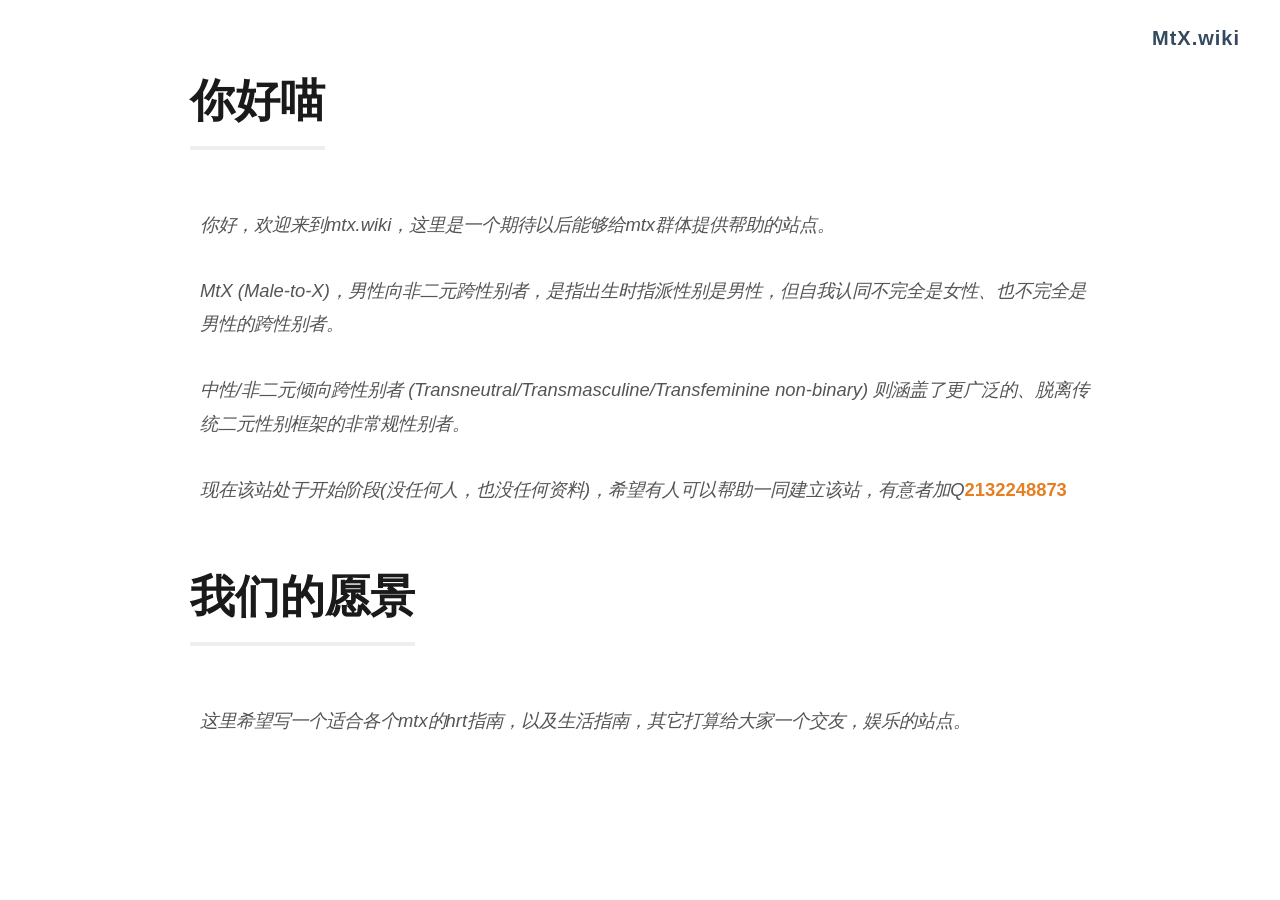
==== index.html @ d505b6fa "Create index.html for MtX.wiki site structure This HTML file serves as the main structure for the Mt" ====
<!DOCTYPE html>
<html lang="zh-CN">
<head>
    <meta charset="UTF-8">
    <meta name="viewport" content="width=device-width, initial-scale=1.0">
    <title>MtX.wiki</title>
    <style>
        body, h1, p {
            margin: 0;
            padding: 0;
        }

        body {
            font-family: "PingFang SC", "Hiragino Sans GB", "Microsoft YaHei", sans-serif;
            line-height: 1.8;
            color: #2c3e50;
            background-color: #ffffff;
            padding: 60px 8% 40px;
        }

        /* 右上角 MtX.wiki */
        .top-right-brand {
            position: fixed;
            top: 20px;
            right: 40px;
            font-size: 1.25rem;
            font-weight: 700;
            color: #34495e;
            letter-spacing: 1px;
        }

        .container {
            max-width: 900px;
            margin: 0 auto;
        }

        .section {
            margin-bottom: 50px;
        }

        /* 大字体标题样式 */
        .big-title {
            font-size: 2.8rem;
            font-weight: 900;
            margin-bottom: 25px;
            color: #1a1a1a;
            border-bottom: 4px solid #eee;
            display: inline-block;
            padding-bottom: 5px;
        }

        /* 斜体内容样式 */
        .content {
            font-style: italic;
            font-size: 1.15rem;
            color: #555;
            white-space: pre-line; /* 保留换行 */
            padding-left: 10px;
        }

        /* 强调文字（如QQ号） */
        .highlight {
            font-style: normal;
            font-weight: bold;
            color: #e67e22;
        }

        @media (max-width: 600px) {
            .big-title { font-size: 2rem; }
            .top-right-brand { right: 20px; font-size: 1rem; }
            body { padding-top: 80px; }
        }
    </style>
</head>
<body>

    <div class="top-right-brand">MtX.wiki</div>

    <div class="container">
        
        <!-- 第一部分：你好喵 -->
        <section class="section">
            <h1 class="big-title">你好喵</h1>
            <div class="content">
                你好，欢迎来到mtx.wiki，这里是一个期待以后能够给mtx群体提供帮助的站点。

                MtX (Male-to-X)，男性向非二元跨性别者，是指出生时指派性别是男性，但自我认同不完全是女性、也不完全是男性的跨性别者。

                中性/非二元倾向跨性别者 (Transneutral/Transmasculine/Transfeminine non-binary) 则涵盖了更广泛的、脱离传统二元性别框架的非常规性别者。

                现在该站处于开始阶段(没任何人，也没任何资料)，希望有人可以帮助一同建立该站，有意者加Q<span class="highlight">2132248873</span>
            </div>
        </section>

        <!-- 第二部分：我们的愿景 -->
        <section class="section">
            <h1 class="big-title">我们的愿景</h1>
            <div class="content">
                这里希望写一个适合各个mtx的hrt指南，以及生活指南，其它打算给大家一个交友，娱乐的站点。
            </div>
        </section>

    </div>

</body>
</html>
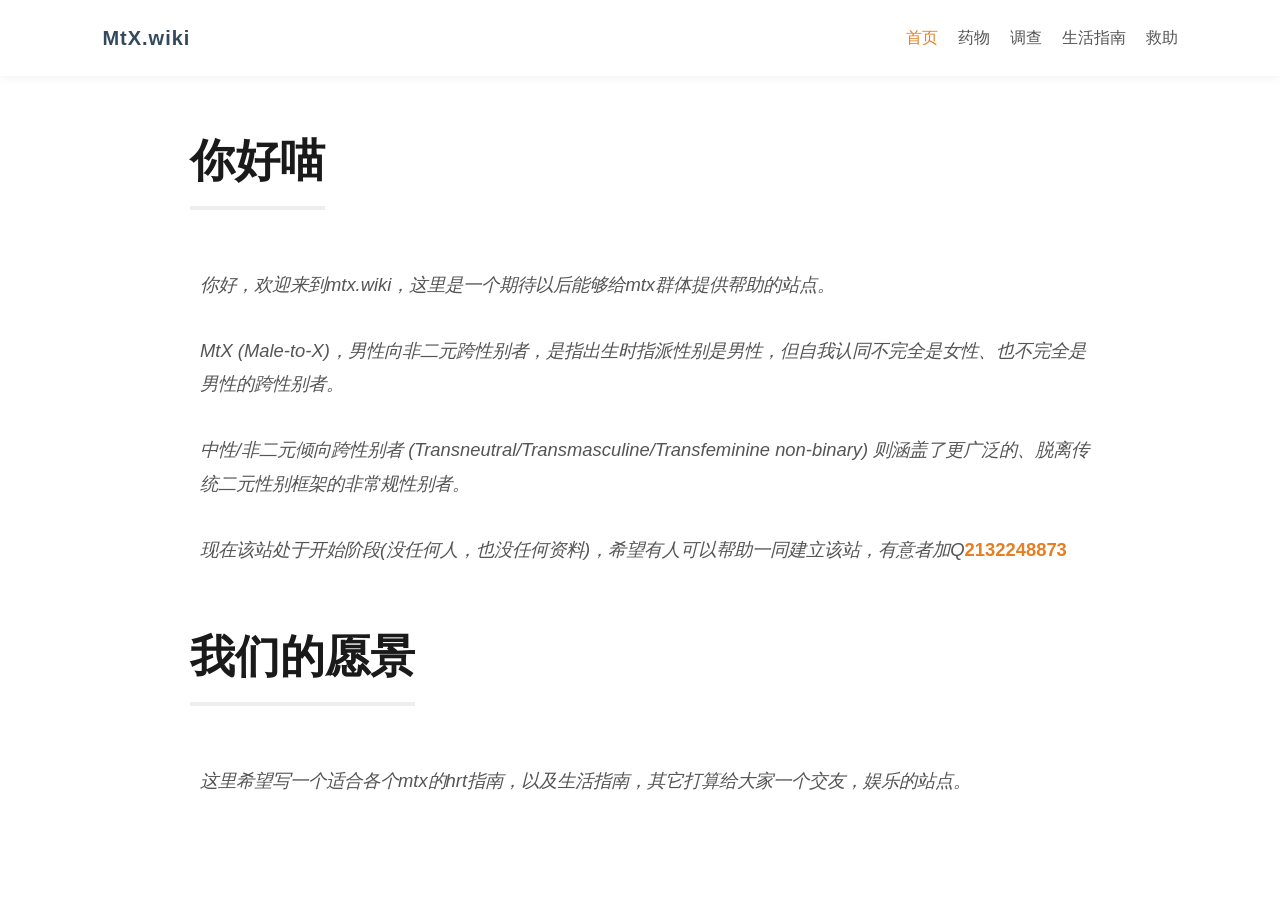
==== commit a8cd0972: "Update index.html" ====
--- a/index.html
+++ b/index.html
@@ -15,23 +15,53 @@
             line-height: 1.8;
             color: #2c3e50;
             background-color: #ffffff;
-            padding: 60px 8% 40px;
+            padding: 80px 8% 40px; /* 增加了顶部内边距，防止被固定导航栏遮挡 */
         }
 
-        /* 右上角 MtX.wiki */
+        /* 顶部导航栏包裹区 */
+        .header-nav {
+            position: fixed;
+            top: 0;
+            left: 0;
+            right: 0;
+            background-color: rgba(255, 255, 255, 0.95);
+            padding: 20px 8%;
+            display: flex;
+            justify-content: space-between;
+            align-items: center;
+            box-shadow: 0 2px 10px rgba(0,0,0,0.05);
+            z-index: 1000;
+        }
+
         .top-right-brand {
-            position: fixed;
-            top: 20px;
-            right: 40px;
             font-size: 1.25rem;
             font-weight: 700;
             color: #34495e;
             letter-spacing: 1px;
+            text-decoration: none;
+        }
+
+        /* 导航链接样式 */
+        .nav-links {
+            display: flex;
+            gap: 20px;
+        }
+
+        .nav-links a {
+            text-decoration: none;
+            color: #555;
+            font-weight: 500;
+            font-size: 1rem;
+            transition: color 0.3s;
+        }
+
+        .nav-links a:hover, .nav-links a.active {
+            color: #e67e22; /* 悬浮和激活时变成你主题的橙色 */
         }
 
         .container {
             max-width: 900px;
-            margin: 0 auto;
+            margin: 40px auto 0;
         }
 
         .section {
@@ -66,15 +96,30 @@
         }
 
         @media (max-width: 600px) {
+            .header-nav {
+                flex-direction: column;
+                gap: 10px;
+                padding: 15px 5%;
+            }
             .big-title { font-size: 2rem; }
-            .top-right-brand { right: 20px; font-size: 1rem; }
-            body { padding-top: 80px; }
+            body { padding-top: 130px; }
+            .nav-links { gap: 12px; font-size: 0.9rem; }
         }
     </style>
 </head>
 <body>
 
-    <div class="top-right-brand">MtX.wiki</div>
+    <!-- 顶部导航栏 -->
+    <header class="header-nav">
+        <a href="index.html" class="top-right-brand">MtX.wiki</a>
+        <nav class="nav-links">
+            <a href="index.html" class="active">首页</a>
+            <a href="meds.html">药物</a>
+            <a href="survey.html">调查</a>
+            <a href="guide.html">生活指南</a>
+            <a href="help.html">救助</a>
+        </nav>
+    </header>
 
     <div class="container">
         
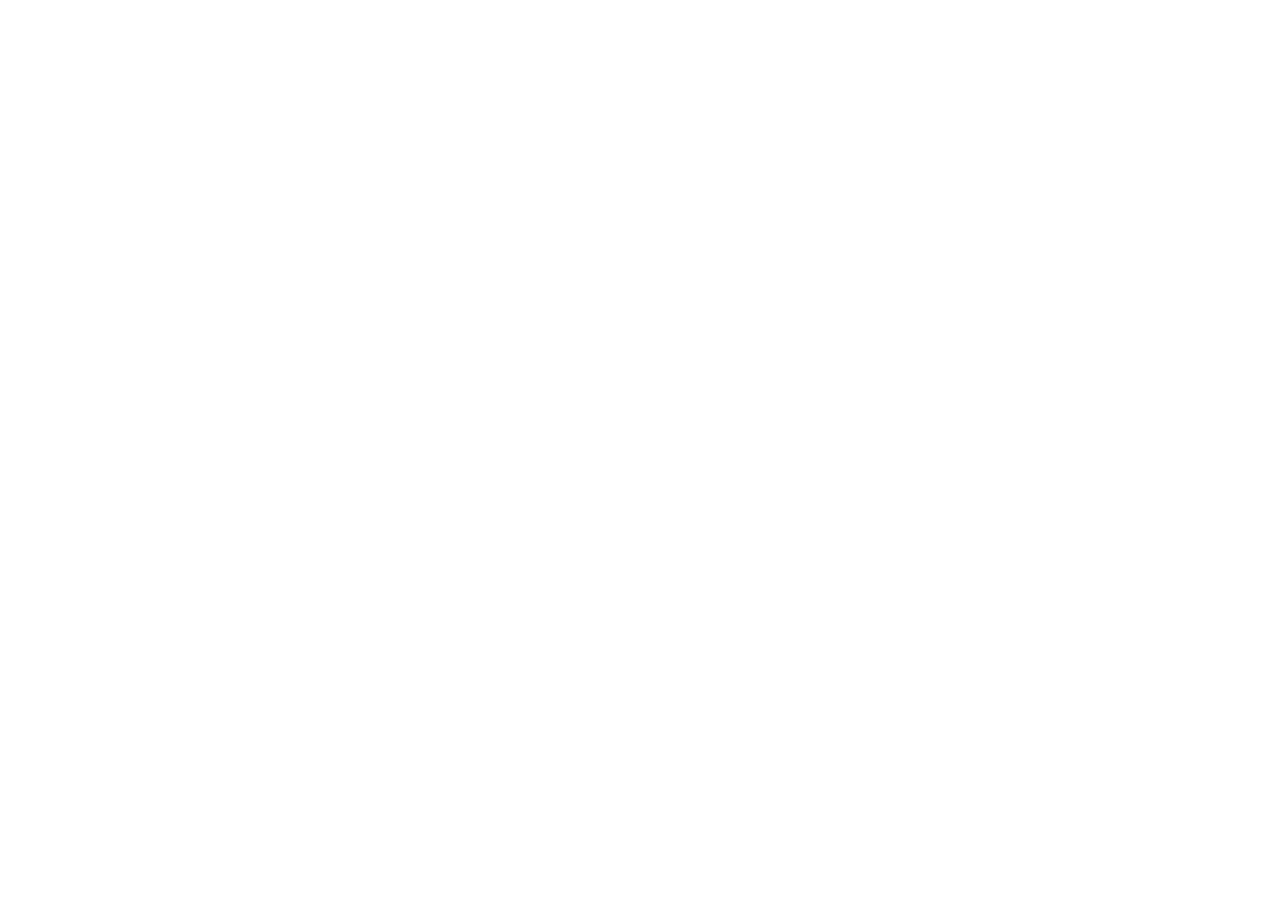
==== commit cb5e0695: "Update index.html" ====
--- a/index.html
+++ b/index.html
@@ -18,12 +18,13 @@
             padding: 80px 8% 40px; /* 增加了顶部内边距，防止被固定导航栏遮挡 */
         }
 
-        /* 顶部导航栏包裹区 */
+        /* 顶部导航栏包裹区（修改了这里，解决滚动条带来的屏幕宽度挤压） */
         .header-nav {
             position: fixed;
             top: 0;
             left: 0;
-            right: 0;
+            width: 100%;             /* 放弃 right: 0，改用 100% 宽度 */
+            box-sizing: border-box;  /* 确保 padding 不会把导航栏撑开变形 */
             background-color: rgba(255, 255, 255, 0.95);
             padding: 20px 8%;
             display: flex;
@@ -47,16 +48,20 @@
             gap: 20px;
         }
 
+        /* 导航链接文字（修改了这里，锁死了字重，增加 inline-block 稳定性） */
         .nav-links a {
             text-decoration: none;
             color: #555;
-            font-weight: 500;
+            font-weight: 500 !important; /* 强制锁定字粗，防止切换页面时意外加粗 */
             font-size: 1rem;
+            display: inline-block;       /* 给文字一个独立的显示块，更稳定 */
             transition: color 0.3s;
         }
 
+        /* 悬浮和激活样式（修改了这里，确保变色时绝对不会触发字重变化导致文字变宽） */
         .nav-links a:hover, .nav-links a.active {
-            color: #e67e22; /* 悬浮和激活时变成你主题的橙色 */
+            color: #e67e22; 
+            font-weight: 500 !important; /* 再次强制确保变色时字粗和刚才完全一样 */
         }
 
         .container {
@@ -80,32 +85,7 @@
         }
 
         /* 斜体内容样式 */
-        .content {
-            font-style: italic;
-            font-size: 1.15rem;
-            color: #555;
-            white-space: pre-line; /* 保留换行 */
-            padding-left: 10px;
-        }
 
-        /* 强调文字（如QQ号） */
-        .highlight {
-            font-style: normal;
-            font-weight: bold;
-            color: #e67e22;
-        }
-
-        @media (max-width: 600px) {
-            .header-nav {
-                flex-direction: column;
-                gap: 10px;
-                padding: 15px 5%;
-            }
-            .big-title { font-size: 2rem; }
-            body { padding-top: 130px; }
-            .nav-links { gap: 12px; font-size: 0.9rem; }
-        }
-    </style>
 </head>
 <body>
 
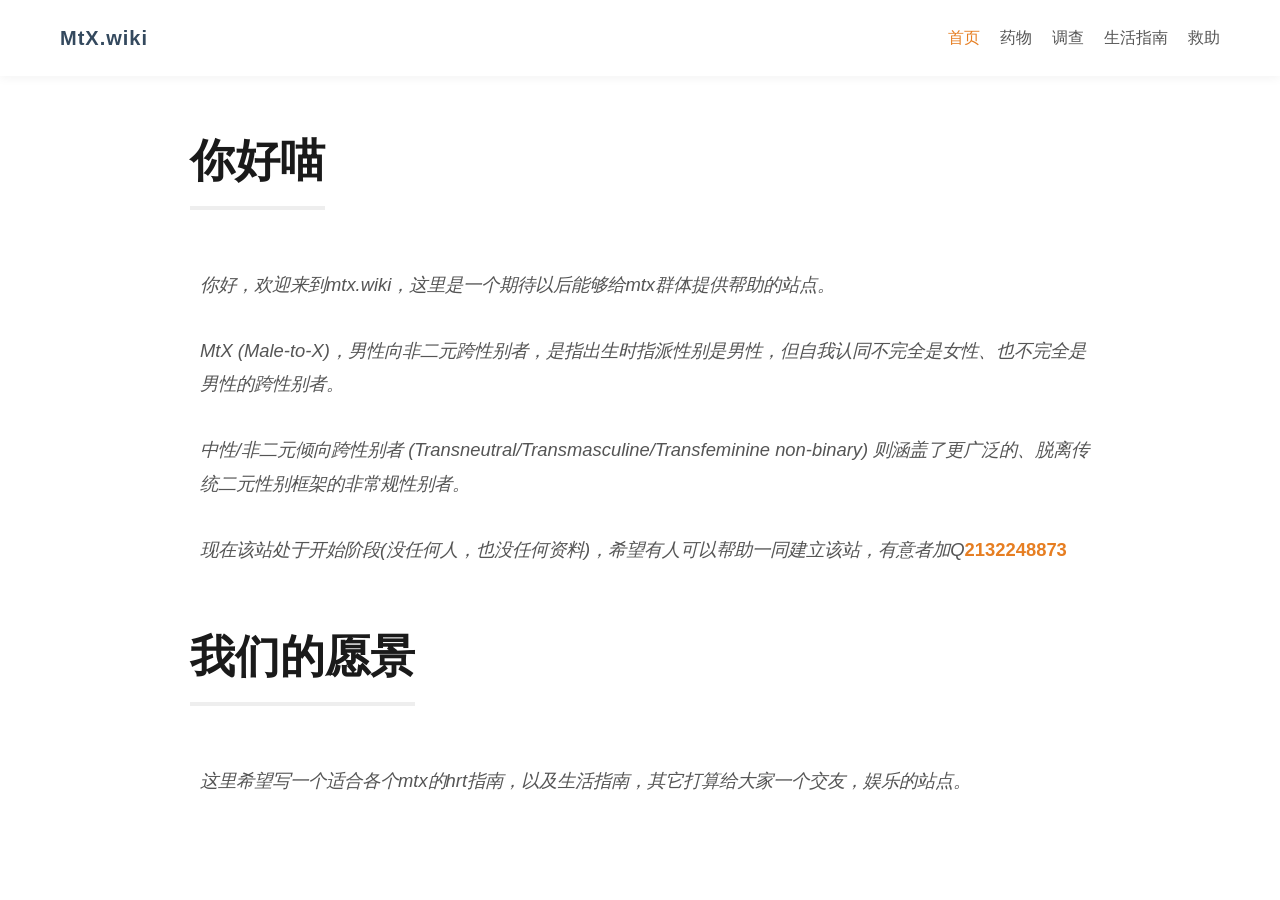
==== commit 36e8d762: "Link external stylesheet and remove inline styles Removed inline styles and linked external styleshe" ====
--- a/index.html
+++ b/index.html
@@ -4,87 +4,8 @@
     <meta charset="UTF-8">
     <meta name="viewport" content="width=device-width, initial-scale=1.0">
     <title>MtX.wiki</title>
-    <style>
-        body, h1, p {
-            margin: 0;
-            padding: 0;
-        }
+    <link rel="stylesheet" href="style.css">
 
-        body {
-            font-family: "PingFang SC", "Hiragino Sans GB", "Microsoft YaHei", sans-serif;
-            line-height: 1.8;
-            color: #2c3e50;
-            background-color: #ffffff;
-            padding: 80px 8% 40px; /* 增加了顶部内边距，防止被固定导航栏遮挡 */
-        }
-
-        /* 顶部导航栏包裹区（修改了这里，解决滚动条带来的屏幕宽度挤压） */
-        .header-nav {
-            position: fixed;
-            top: 0;
-            left: 0;
-            width: 100%;             /* 放弃 right: 0，改用 100% 宽度 */
-            box-sizing: border-box;  /* 确保 padding 不会把导航栏撑开变形 */
-            background-color: rgba(255, 255, 255, 0.95);
-            padding: 20px 8%;
-            display: flex;
-            justify-content: space-between;
-            align-items: center;
-            box-shadow: 0 2px 10px rgba(0,0,0,0.05);
-            z-index: 1000;
-        }
-
-        .top-right-brand {
-            font-size: 1.25rem;
-            font-weight: 700;
-            color: #34495e;
-            letter-spacing: 1px;
-            text-decoration: none;
-        }
-
-        /* 导航链接样式 */
-        .nav-links {
-            display: flex;
-            gap: 20px;
-        }
-
-        /* 导航链接文字（修改了这里，锁死了字重，增加 inline-block 稳定性） */
-        .nav-links a {
-            text-decoration: none;
-            color: #555;
-            font-weight: 500 !important; /* 强制锁定字粗，防止切换页面时意外加粗 */
-            font-size: 1rem;
-            display: inline-block;       /* 给文字一个独立的显示块，更稳定 */
-            transition: color 0.3s;
-        }
-
-        /* 悬浮和激活样式（修改了这里，确保变色时绝对不会触发字重变化导致文字变宽） */
-        .nav-links a:hover, .nav-links a.active {
-            color: #e67e22; 
-            font-weight: 500 !important; /* 再次强制确保变色时字粗和刚才完全一样 */
-        }
-
-        .container {
-            max-width: 900px;
-            margin: 40px auto 0;
-        }
-
-        .section {
-            margin-bottom: 50px;
-        }
-
-        /* 大字体标题样式 */
-        .big-title {
-            font-size: 2.8rem;
-            font-weight: 900;
-            margin-bottom: 25px;
-            color: #1a1a1a;
-            border-bottom: 4px solid #eee;
-            display: inline-block;
-            padding-bottom: 5px;
-        }
-
-        /* 斜体内容样式 */
 
 </head>
 <body>
--- a/style.css
+++ b/style.css
@@ -0,0 +1,103 @@
+body, h1, p {
+    margin: 0;
+    padding: 0;
+}
+
+body {
+    font-family: "PingFang SC", "Hiragino Sans GB", "Microsoft YaHei", sans-serif;
+    line-height: 1.8;
+    color: #2c3e50;
+    background-color: #ffffff;
+    padding: 80px 8% 40px;
+}
+
+/* 顶部导航栏包裹区 - 已修复晃动 */
+.header-nav {
+    position: fixed;
+    top: 0;
+    left: 0;
+    width: 100%;
+    box-sizing: border-box;
+    background-color: rgba(255, 255, 255, 0.95);
+    padding: 20px 60px; /* 改为固定像素，彻底防抖 */
+    display: flex;
+    justify-content: space-between;
+    align-items: center;
+    box-shadow: 0 2px 10px rgba(0,0,0,0.05);
+    z-index: 1000;
+}
+
+.top-right-brand {
+    font-size: 1.25rem;
+    font-weight: 700;
+    color: #34495e;
+    letter-spacing: 1px;
+    text-decoration: none;
+}
+
+/* 导航链接样式 */
+.nav-links {
+    display: flex;
+    gap: 20px;
+}
+
+.nav-links a {
+    text-decoration: none;
+    color: #555;
+    font-weight: 500 !important;
+    font-size: 1rem;
+    display: inline-block;
+    transition: color 0.3s;
+}
+
+.nav-links a:hover, .nav-links a.active {
+    color: #e67e22 !important;
+    font-weight: 500 !important;
+}
+
+.container {
+    max-width: 900px;
+    margin: 40px auto 0;
+}
+
+.section {
+    margin-bottom: 50px;
+}
+
+/* 大字体标题样式 */
+.big-title {
+    font-size: 2.8rem;
+    font-weight: 900;
+    margin-bottom: 25px;
+    color: #1a1a1a;
+    border-bottom: 4px solid #eee;
+    display: inline-block;
+    padding-bottom: 5px;
+}
+
+/* 斜体内容样式 */
+.content {
+    font-style: italic;
+    font-size: 1.15rem;
+    color: #555;
+    white-space: pre-line;
+    padding-left: 10px;
+}
+
+/* 强调文字 */
+.highlight {
+    font-style: normal;
+    font-weight: bold;
+    color: #e67e22;
+}
+
+@media (max-width: 600px) {
+    .header-nav {
+        flex-direction: column;
+        gap: 10px;
+        padding: 15px 20px;
+    }
+    .big-title { font-size: 2rem; }
+    body { padding-top: 130px; }
+    .nav-links { gap: 12px; font-size: 0.9rem; }
+}
